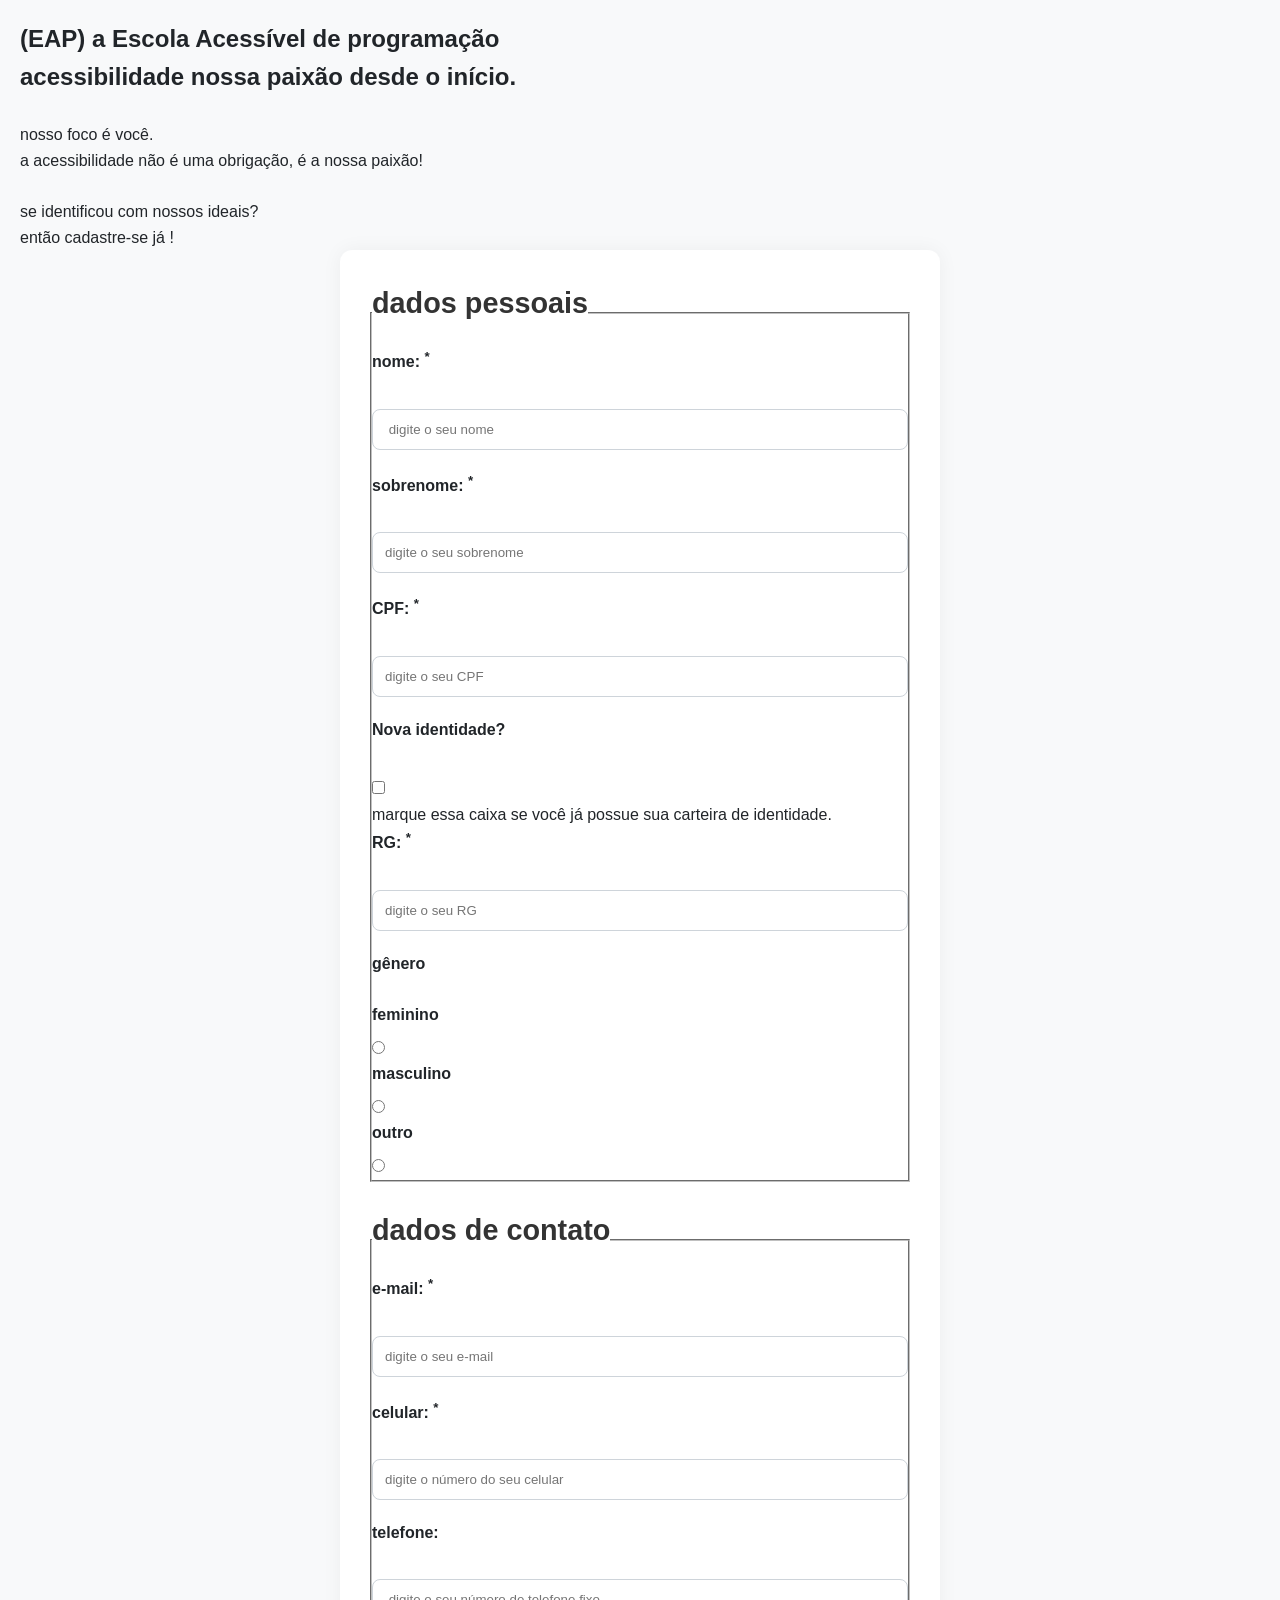
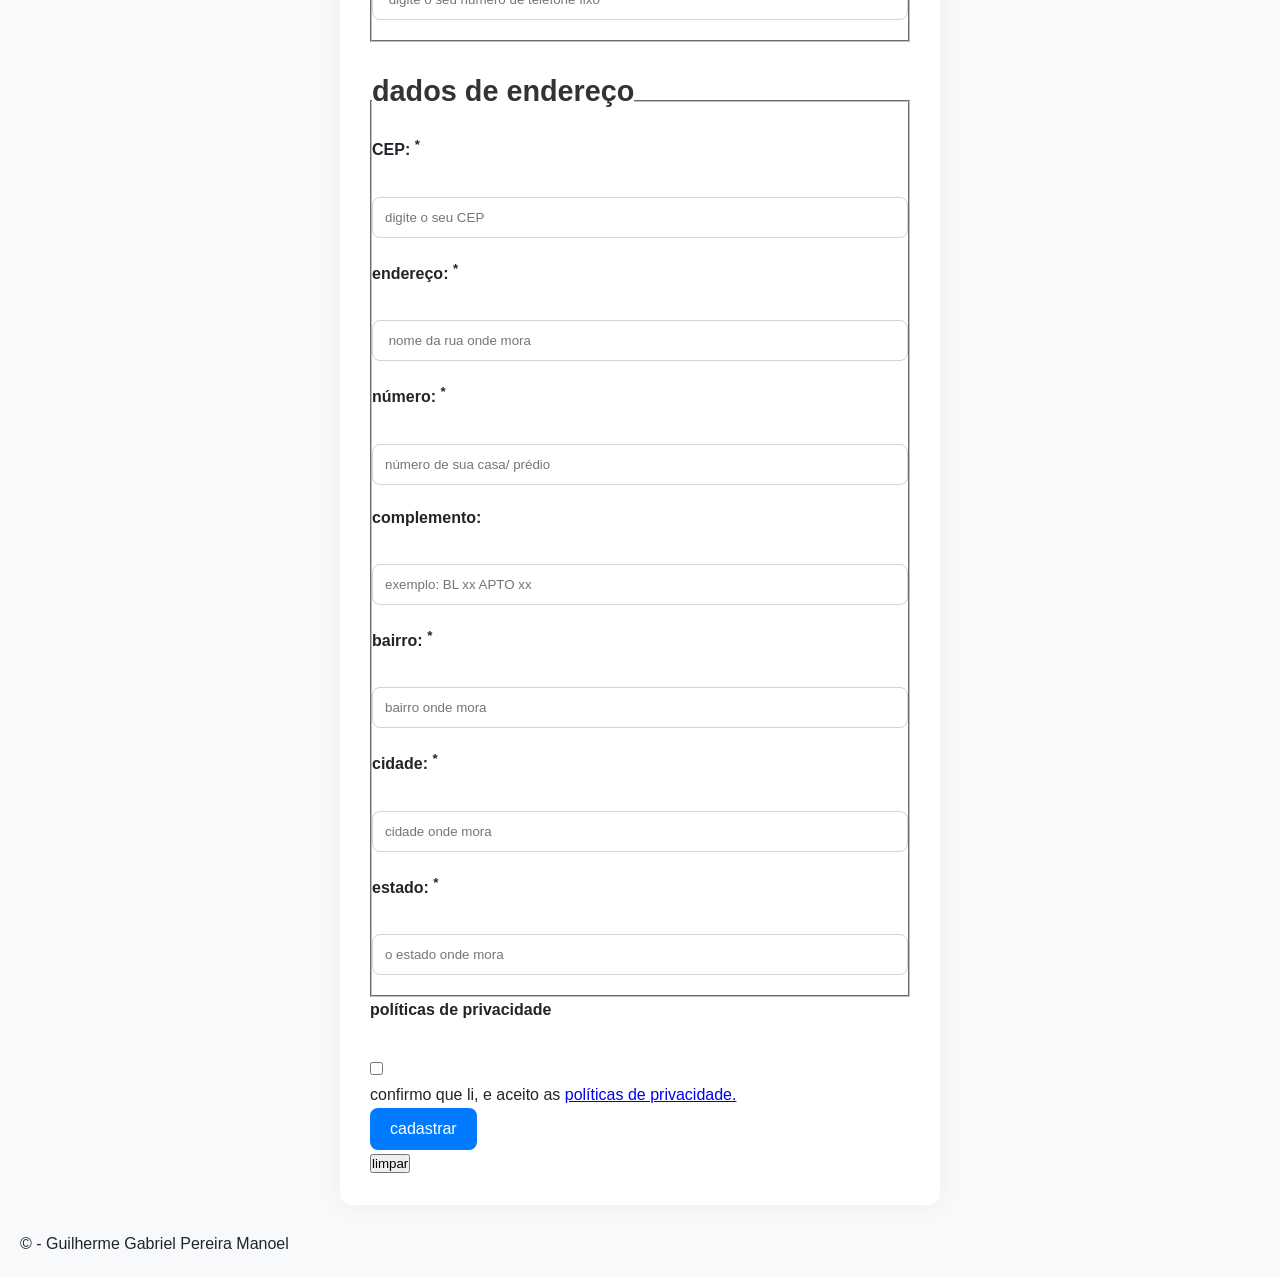
==== index.html @ 36b15afa "alterado template visual mais adicao de validacao novo rg" ====
<!doctype html>
<html lang="pt-br">

<head>
    <meta charset="UTF-8">
    <meta http-equiv="X-UA-Compatible" content="IE=edge">
    <meta name="viewport" content="width=device-width, initial-scale=1.0">
    <title> cadastro (EAP)</title>
    <link rel="stylesheet" href="Style/form.css">

</head>

<body>
    <section>
        <h1> (EAP) a Escola Acessível de programação </h1>
        <h2> acessibilidade nossa paixão desde o início. </h2><br>
        <p> nosso foco é você.<br> a acessibilidade não é uma obrigação, é a nossa paixão! </p><br>
        <p> se identificou com nossos ideais? <br> então cadastre-se já !</p>
    </section>
    <main>
        <form id="formulario" onsubmit="cadastrar()">
            <fieldset>
                <legend>
                    <h3> dados pessoais </h3>
                </legend>
                <label for="nome"> nome: <sup> * </sup> </label> <br>
                <input id="nome" type="text" placeholder=" digite o seu nome" required><br>
                <label for="sobrenome"> sobrenome: <sup> * </sup> </label><br>
                <input id="sobrenome" type="text" placeholder="digite o seu sobrenome" required><br>
                <label for="cpf"> CPF: <sup> * </sup> </label> <br>
                <input id="cpf" type="text" placeholder="digite o seu CPF" maxlength="14" required
                    onblur="verificarCpf(this.value)" onkeypress="mascaraCpf()"> <br>
                    <label for="sim"> Nova identidade? </label> <br>
<input                    id="sim" type="checkbox" autocomplete="off" onchange="validarSim()">
 <br>  <p> marque essa caixa se você já possue sua carteira de identidade.</p>
                <label for="rg"> RG: <sup> * </sup> </label><br>
                <input id="rg" type="text" placeholder="digite o seu RG" required><br>
                <h4> gênero </h4><br>
                <label for="feminino"> feminino </label>
                <input id="feminino" name="gender" type="radio" value="feminino"> <br>
                <label for="masculino"> masculino </label>
                <input id="masculino" name="gender" type="radio" value="masculino"><br>
                <label for="outro"> outro </label>
                <input id="outro" name="gender" type="radio" value="outro"><br>

            </fieldset>
            <br>
            <fieldset>
                <legend>
                    <h3> dados de contato </h3>
                </legend>
                <label for="email"> e-mail: <sup> * </sup> </label> <br>
                <input id="email" type="email" placeholder="digite o seu e-mail" required> <br>
                <label for="celular"> celular: <sup> * </sup> </label> <br>
                <input id="celular" type="tel" placeholder="digite o número do seu celular" required maxlength="15"
                    onkeypress="mascaraCelular()"><br>
                <label for="telefone"> telefone: </label> <br>
                <input id="telefone" type="tel" placeholder=" digite o seu número de telefone fixo"
                    onkeypress="mascaraTelefone()">
            </fieldset>
            <br>
            <fieldset>
                <legend>
                    <h3> dados de endereço </h3>
                </legend>
                <label for="cep"> CEP: <sup> * </sup> </label> <br>
                <input id="cep" type="text" placeholder="digite o seu CEP" maxlength="9" required
                    onblur="pesquisaCep(this.value)" onkeypress="mascaraCep()"> <br>
                <label for="endereco"> endereço: <sup> * </sup> </label> <br>
                <input id="endereco" type="text" placeholder=" nome da rua onde mora" required> <br>
                <label for="numero"> número: <sup> * </sup> </label> <br>
                <input id="numero" type="number" placeholder="número de sua casa/ prédio" required> <br>
                <label for="complemento"> complemento: </label><br>
                <input id="complemento" type="text" placeholder="exemplo: BL xx APTO xx">
                <label for="bairro"> bairro: <sup> * </sup> </label> <br>
                <input id="bairro" type="text" placeholder="bairro onde mora" required> <br>
                <label for="cidade"> cidade: <sup> * </sup></label> <br>
                <input id="cidade" type="text" placeholder="cidade onde mora" required readonly> <br>
                <label for="estado"> estado: <sup> * </sup> </label> <br>
                <input id="estado" type="text" placeholder="o estado onde mora" required readonly>
            </fieldset>

            <label for="privacidade"> políticas de privacidade </label> <br>
            <input id="privacidade" type="checkbox" autocomplete="off" required> <br> confirmo que li, e aceito as <a
                href="privacidade.html"> políticas de privacidade.</a> <br>
            <input id="envia" type="submit" value="cadastrar"> <br>
            <input id="limpar" type="reset" value="limpar">

        </form>
    </main>
    <br>
    <footer>
        &#169; - Guilherme Gabriel Pereira Manoel
    </footer>
</body>
<script src="js/mascara.js"> </script>
<script src="js/validar.js"> </script>

</html>
---- Style/form.css ----
/* Reset básico */
* {
    margin: 0;
    padding: 0;
    box-sizing: border-box;
  }
  
  /* Estilo global */
  body {
    font-family: "Segoe UI", Arial, sans-serif;
    background-color: #f8f9fa;
    color: #212529;
    line-height: 1.6;
    padding: 20px;
  }
  
  /* Container do formulário */
  form {
    max-width: 600px;
    margin: auto;
    background-color: #ffffff;
    padding: 30px;
    border-radius: 12px;
    box-shadow: 0 0 20px rgba(0, 0, 0, 0.05);
  }
  
  /* Títulos */
  form h1, form h2, form h3 {
    margin-bottom: 20px;
    color: #333;
    font-size: 1.8rem;
    text-align: center;
  }
  
  /* Estilo dos rótulos */
  label {
    display: block;
    margin-bottom: 8px;
    font-weight: 600;
  }
  
  /* Campos de entrada, selects, etc */
  input[type="text"],
  input[type="email"],
  input[type="password"],
  input[type="number"],
  input[type="tel"],
  textarea,
  select {
    width: 100%;
    padding: 12px;
    margin-bottom: 20px;
    border: 1px solid #ced4da;
    border-radius: 8px;
    background-color: #fff;
    transition: border-color 0.3s ease;
  }
  
  input:focus,
  textarea:focus,
  select:focus {
    border-color: #007bff;
    outline: none;
  }
  
  /* Estilo do botão */
  button,
  input[type="submit"] {
    background-color: #007bff;
    color: #fff;
    padding: 12px 20px;
    font-size: 1rem;
    border: none;
    border-radius: 8px;
    cursor: pointer;
    transition: background-color 0.3s ease;
  }
  
  button:hover,
  input[type="submit"]:hover {
    background-color: #0056b3;
  }
  
  /* Acessibilidade extra para foco */
  button:focus,
  input[type="submit"]:focus {
    outline: 3px dashed #0056b3;
    outline-offset: 4px;
  }
  
  /* Mensagens de erro ou sucesso */
  .error-message {
    color: #dc3545;
    font-weight: 600;
    margin-top: -15px;
    margin-bottom: 15px;
  }
  
  .success-message {
    color: #28a745;
    font-weight: 600;
    margin-top: -15px;
    margin-bottom: 15px;
  }
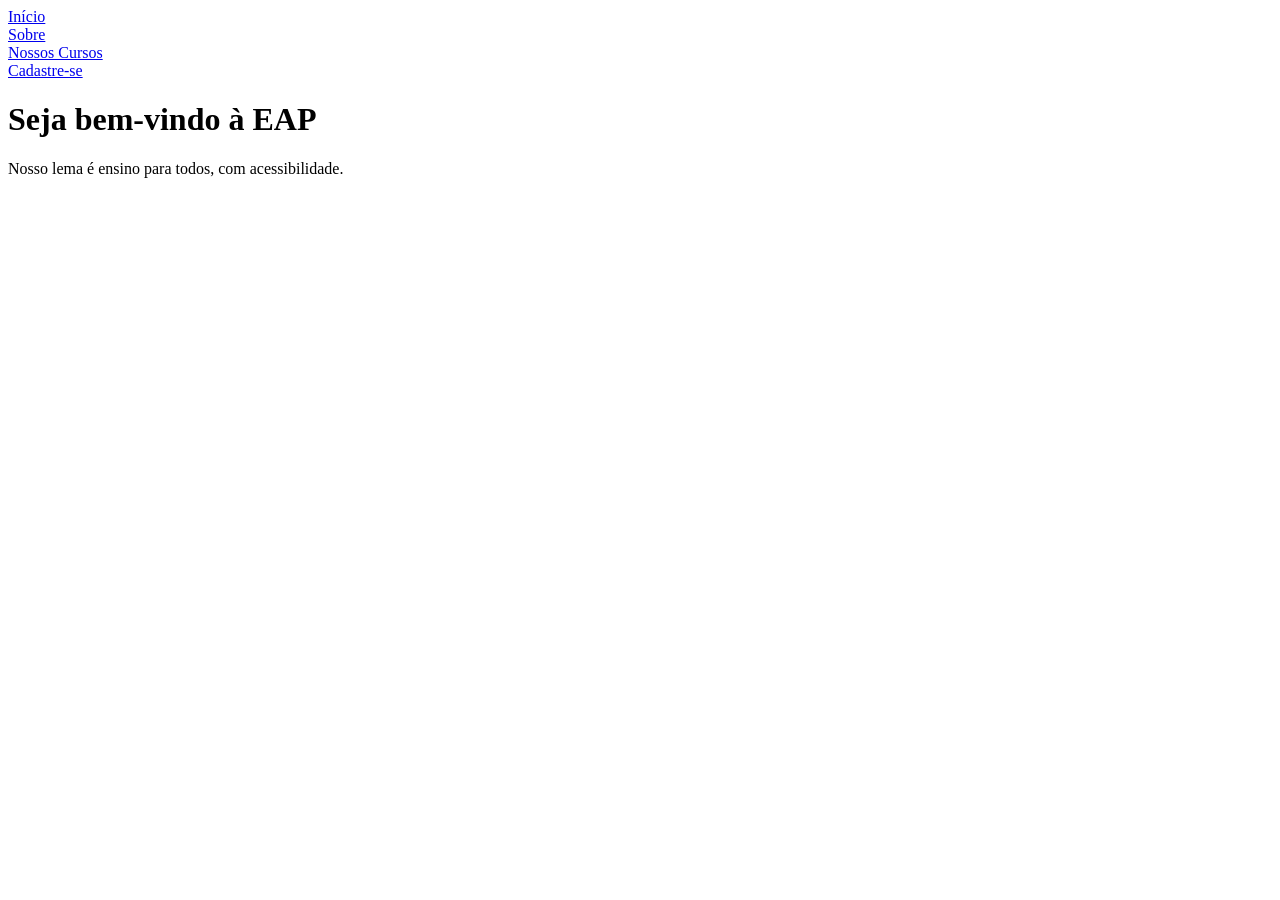
==== commit 5572dfc0: "projeto reformulado pages e sub pages estilisadas e adicionadas" ====
--- a/index.html
+++ b/index.html
@@ -1,99 +1,22 @@
-<!doctype html>
-<html lang="pt-br">
+<!DOCTYPE html>
+<html lang="pt-BR">
+<head>
+  <meta charset="UTF-8" />
+  <meta name="viewport" content="width=device-width, initial-scale=1.0"/>
+  <title>EAP - Início</title>
+  <link rel="stylesheet" href="style/estyle.css">
+</head>
+<body>
+  <nav>
+    <a href="index.html">Início</a> <br>
+    <a href="sobre/index.html">Sobre</a> <br>
+    <a href="cursos/index.html">Nossos Cursos</a> <br>
+    <a href="cadastro/index.html">Cadastre-se</a> <br>
+  </nav>
 
-<head>
-    <meta charset="UTF-8">
-    <meta http-equiv="X-UA-Compatible" content="IE=edge">
-    <meta name="viewport" content="width=device-width, initial-scale=1.0">
-    <title> cadastro (EAP)</title>
-    <link rel="stylesheet" href="Style/form.css">
-
-</head>
-
-<body>
-    <section>
-        <h1> (EAP) a Escola Acessível de programação </h1>
-        <h2> acessibilidade nossa paixão desde o início. </h2><br>
-        <p> nosso foco é você.<br> a acessibilidade não é uma obrigação, é a nossa paixão! </p><br>
-        <p> se identificou com nossos ideais? <br> então cadastre-se já !</p>
-    </section>
-    <main>
-        <form id="formulario" onsubmit="cadastrar()">
-            <fieldset>
-                <legend>
-                    <h3> dados pessoais </h3>
-                </legend>
-                <label for="nome"> nome: <sup> * </sup> </label> <br>
-                <input id="nome" type="text" placeholder=" digite o seu nome" required><br>
-                <label for="sobrenome"> sobrenome: <sup> * </sup> </label><br>
-                <input id="sobrenome" type="text" placeholder="digite o seu sobrenome" required><br>
-                <label for="cpf"> CPF: <sup> * </sup> </label> <br>
-                <input id="cpf" type="text" placeholder="digite o seu CPF" maxlength="14" required
-                    onblur="verificarCpf(this.value)" onkeypress="mascaraCpf()"> <br>
-                    <label for="sim"> Nova identidade? </label> <br>
-<input                    id="sim" type="checkbox" autocomplete="off" onchange="validarSim()">
- <br>  <p> marque essa caixa se você já possue sua carteira de identidade.</p>
-                <label for="rg"> RG: <sup> * </sup> </label><br>
-                <input id="rg" type="text" placeholder="digite o seu RG" required><br>
-                <h4> gênero </h4><br>
-                <label for="feminino"> feminino </label>
-                <input id="feminino" name="gender" type="radio" value="feminino"> <br>
-                <label for="masculino"> masculino </label>
-                <input id="masculino" name="gender" type="radio" value="masculino"><br>
-                <label for="outro"> outro </label>
-                <input id="outro" name="gender" type="radio" value="outro"><br>
-
-            </fieldset>
-            <br>
-            <fieldset>
-                <legend>
-                    <h3> dados de contato </h3>
-                </legend>
-                <label for="email"> e-mail: <sup> * </sup> </label> <br>
-                <input id="email" type="email" placeholder="digite o seu e-mail" required> <br>
-                <label for="celular"> celular: <sup> * </sup> </label> <br>
-                <input id="celular" type="tel" placeholder="digite o número do seu celular" required maxlength="15"
-                    onkeypress="mascaraCelular()"><br>
-                <label for="telefone"> telefone: </label> <br>
-                <input id="telefone" type="tel" placeholder=" digite o seu número de telefone fixo"
-                    onkeypress="mascaraTelefone()">
-            </fieldset>
-            <br>
-            <fieldset>
-                <legend>
-                    <h3> dados de endereço </h3>
-                </legend>
-                <label for="cep"> CEP: <sup> * </sup> </label> <br>
-                <input id="cep" type="text" placeholder="digite o seu CEP" maxlength="9" required
-                    onblur="pesquisaCep(this.value)" onkeypress="mascaraCep()"> <br>
-                <label for="endereco"> endereço: <sup> * </sup> </label> <br>
-                <input id="endereco" type="text" placeholder=" nome da rua onde mora" required> <br>
-                <label for="numero"> número: <sup> * </sup> </label> <br>
-                <input id="numero" type="number" placeholder="número de sua casa/ prédio" required> <br>
-                <label for="complemento"> complemento: </label><br>
-                <input id="complemento" type="text" placeholder="exemplo: BL xx APTO xx">
-                <label for="bairro"> bairro: <sup> * </sup> </label> <br>
-                <input id="bairro" type="text" placeholder="bairro onde mora" required> <br>
-                <label for="cidade"> cidade: <sup> * </sup></label> <br>
-                <input id="cidade" type="text" placeholder="cidade onde mora" required readonly> <br>
-                <label for="estado"> estado: <sup> * </sup> </label> <br>
-                <input id="estado" type="text" placeholder="o estado onde mora" required readonly>
-            </fieldset>
-
-            <label for="privacidade"> políticas de privacidade </label> <br>
-            <input id="privacidade" type="checkbox" autocomplete="off" required> <br> confirmo que li, e aceito as <a
-                href="privacidade.html"> políticas de privacidade.</a> <br>
-            <input id="envia" type="submit" value="cadastrar"> <br>
-            <input id="limpar" type="reset" value="limpar">
-
-        </form>
-    </main>
-    <br>
-    <footer>
-        &#169; - Guilherme Gabriel Pereira Manoel
-    </footer>
+  <main>
+    <h1>Seja bem-vindo à EAP</h1>
+    <p>Nosso lema é ensino para todos, com acessibilidade.</p>
+  </main>
 </body>
-<script src="js/mascara.js"> </script>
-<script src="js/validar.js"> </script>
-
 </html>
